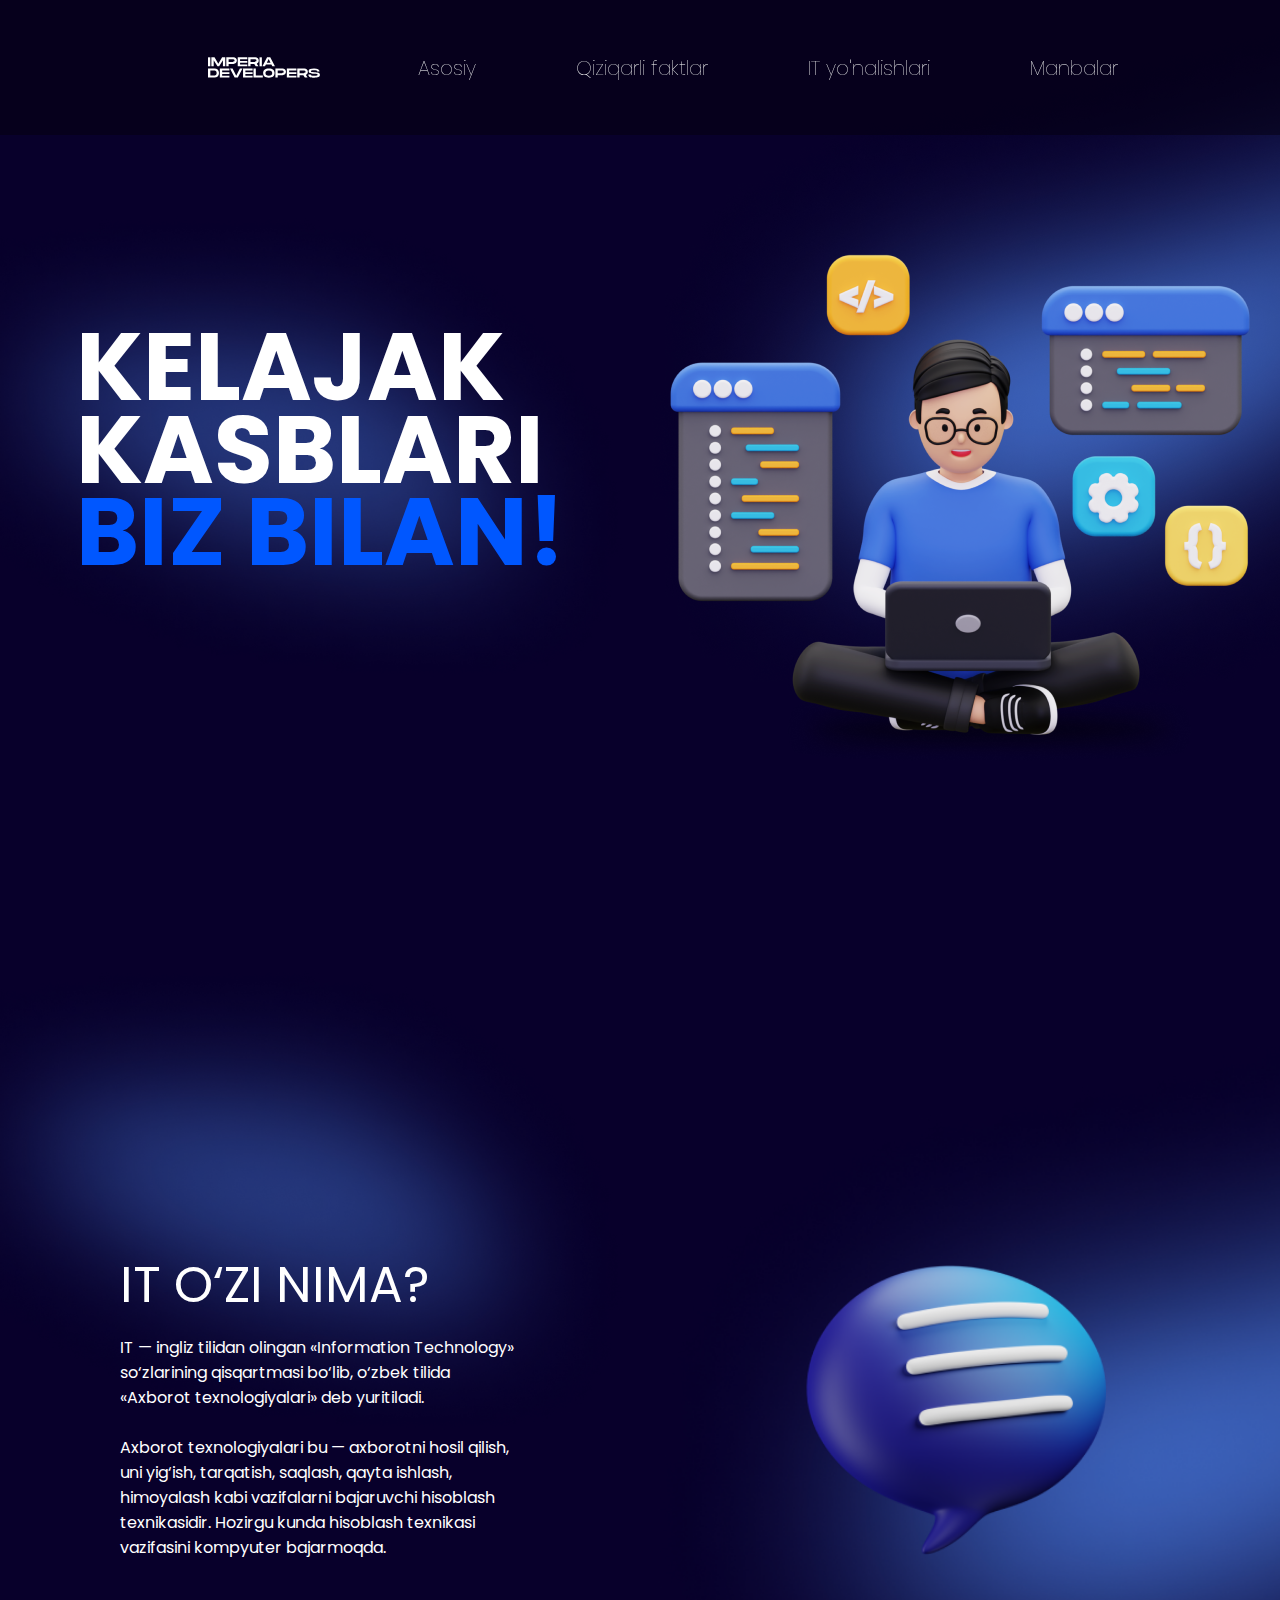
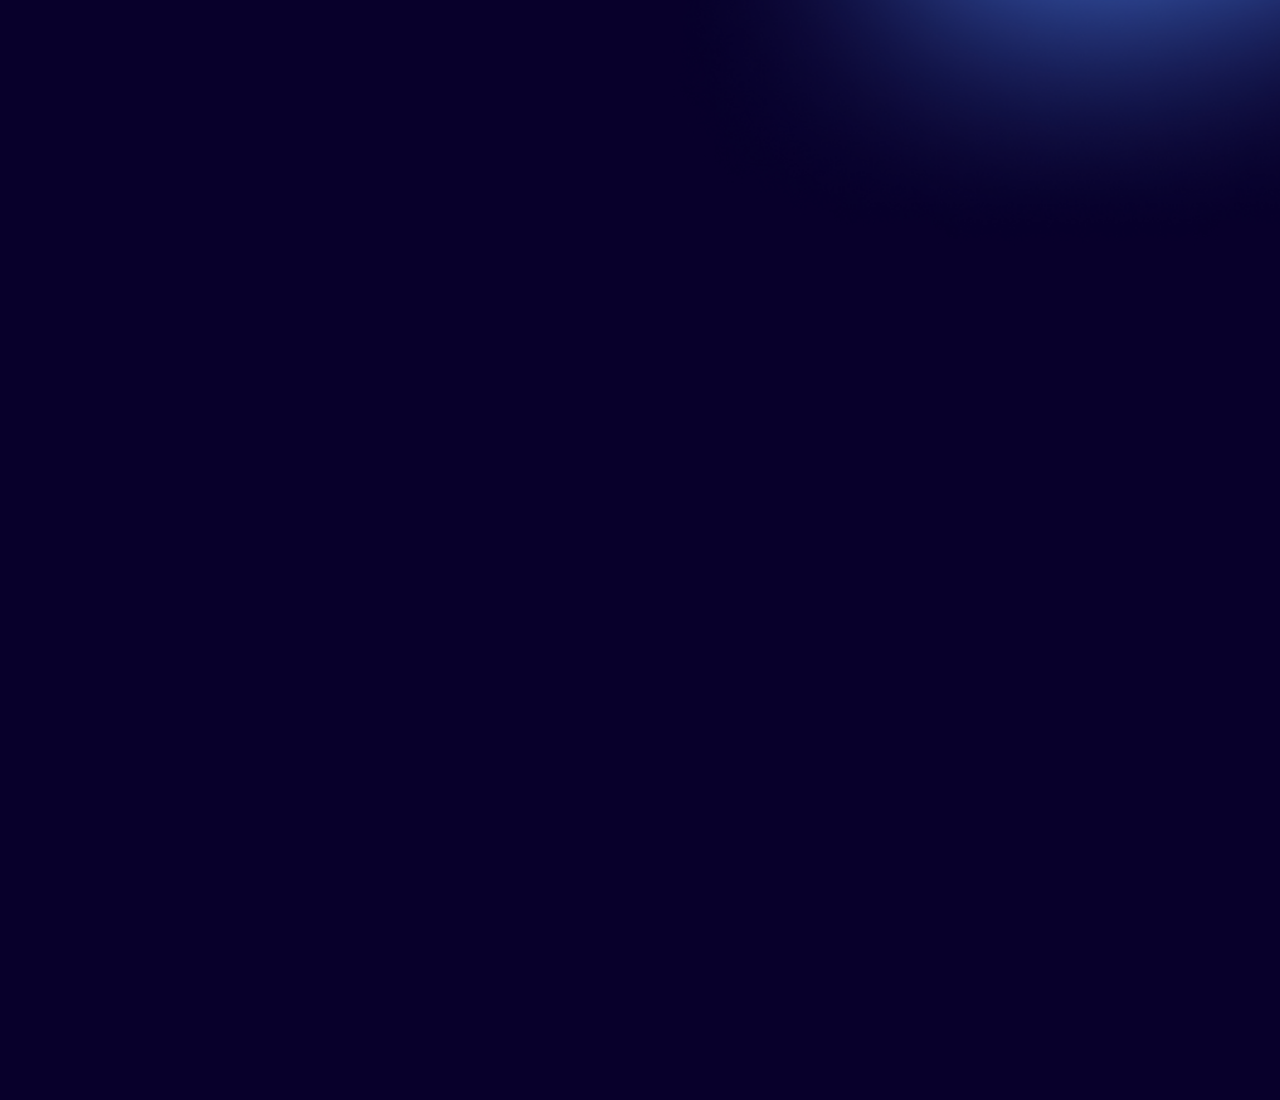
==== index.html @ 0667ea88 "First work" ====
<!DOCTYPE html>
<html lang="en">

<head>
    <meta charset="UTF-8">
    <meta http-equiv="X-UA-Compatible" content="IE=edge">
    <meta name="viewport" content="width=device-width, initial-scale=1.0">
    <link rel="stylesheet" href="style.css">
    <title>Document</title>
</head>

<body>
    <div class="container">
        <nav>
            <div class="logo">
                <img src="./img_1/logo.svg" alt="">
            </div>
            <div class="menu">
                <a href="">Asosiy</a>
                <a href="">Qiziqarli faktlar</a>
                <a href="">IT yo'nalishlari</a>
                <a href="">Manbalar</a>
            </div>
        </nav>
        <header>
            <div class="left">
                <h1>KELAJAK <br>
                    KASBLARI <br>
                    <span>BIZ BILAN!</span>
                </h1>
            </div>
            <div class="right">
                <img src="./img_1/header_img.png" alt="">
            </div>
        </header>
        <main>
            <div class="main_left">
                <p class="question">IT O‘ZI NIMA?</p>
                <div>
                    <p>IT — ingliz tilidan olingan «Information Technology» so‘zlarining qisqartmasi bo‘lib, o‘zbek
                        tilida
                        «Axborot
                        texnologiyalari» deb yuritiladi.</p>
                </div>
                <div class="boto">
                    <p>Axborot texnologiyalari bu — axborotni hosil qilish, uni yig‘ish, tarqatish, saqlash, qayta
                        ishlash,
                        himoyalash kabi
                        vazifalarni bajaruvchi hisoblash texnikasidir. Hozirgu kunda hisoblash texnikasi vazifasini
                        kompyuter bajarmoqda.</p>
                </div>
            </div>
            <div class="main_right">
                <img src="./img_1/chat-text-dynamic-colormain_img.png" alt="">
            </div>
        </main>
    </div>
</body>

</html>
---- style.css ----
@import url('https://fonts.googleapis.com/css2?family=Poppins:wght@200&display=swap');

* {
    margin: 0;
    padding: 0;
    box-sizing: border-box;
    font-family: 'Poppins';
    text-decoration: none;
}

.container {
    overflow: hidden;
    width: 100%;
    min-height: 300vh;
    background: rgba(8, 0, 43, 1);
}

nav {
    width: 100%;
    min-height: 15vh;
    background: rgba(3, 0, 14, 0.5);
    display: flex;
    position: fixed;
    z-index: 2;
}

.logo {
    width: 25%;
    min-height: 15vh;
    display: flex;
    justify-content: right;
    align-items: center;
}

.logo img {
    width: 35%;
}

.menu {
    width: 70%;
    height: 15vh;
    display: flex;
    justify-content: center;
    align-items: center;
    gap: 100px;
}

.menu a {
    color: white;
    font-family: 'Poppins';
    font-style: normal;
    font-weight: 100;
    font-size: 20px;
    line-height: 18px;
}

.menu a:hover {
    font-weight: 900;
}

header {
    width: 100%;
    height: 140vh;
    display: flex;
}

.left {
    width: 50%;
    height: 100vh;
    display: flex;
    justify-content: center;
    align-items: center;
    background: rgba(8, 0, 43, 1) url(./img_1/shadov/shadov_1.png) no-repeat center;
    background-size: contain;
}

.left h1 {
    Font-style: Bold;
    Font-size: 96px;
    Line-height: 100px;
    Line-height: 86%;
    color: white;
}

.left h1 span {
    color: rgba(0, 87, 255, 1);
}

.right {
    width: 50%;
    display: flex;
    justify-content: center;
    align-items: center;
    height: 110vh;
    background: url(./img_1/shadov/shadov_2.png) no-repeat;
}

main {
    width: 100%;
    height: 100vh;
    margin-top: -300px;
    display: flex;
}

.question {
    Font-style: Bold;
    Font-size: 50px;
    width: 400px;
    Line-height: 48px;
    Line-height: 100%;
}

.main_left {
    width: 50%;
    height: 100vh;
    color: white;
    display: flex;
    justify-content: center;
    align-items: center;
    gap: 25px;
    flex-direction: column;
    background: url(./img_1/shadov/shadov_1.png) no-repeat;
    background-size: contain;
}

.main_left div p:nth-child(1) {
    width: 400px;
}

.boto {
    width: 400px;
}

.main_right {
    width: 50%;
    height: 100vh;
    display: flex;
    justify-content: center;
    align-items: center;
    background: url(./img_1/shadov/shadov_2.png) no-repeat;
    background-size: cover;
}



.main_right img {
    width: 60%;
}
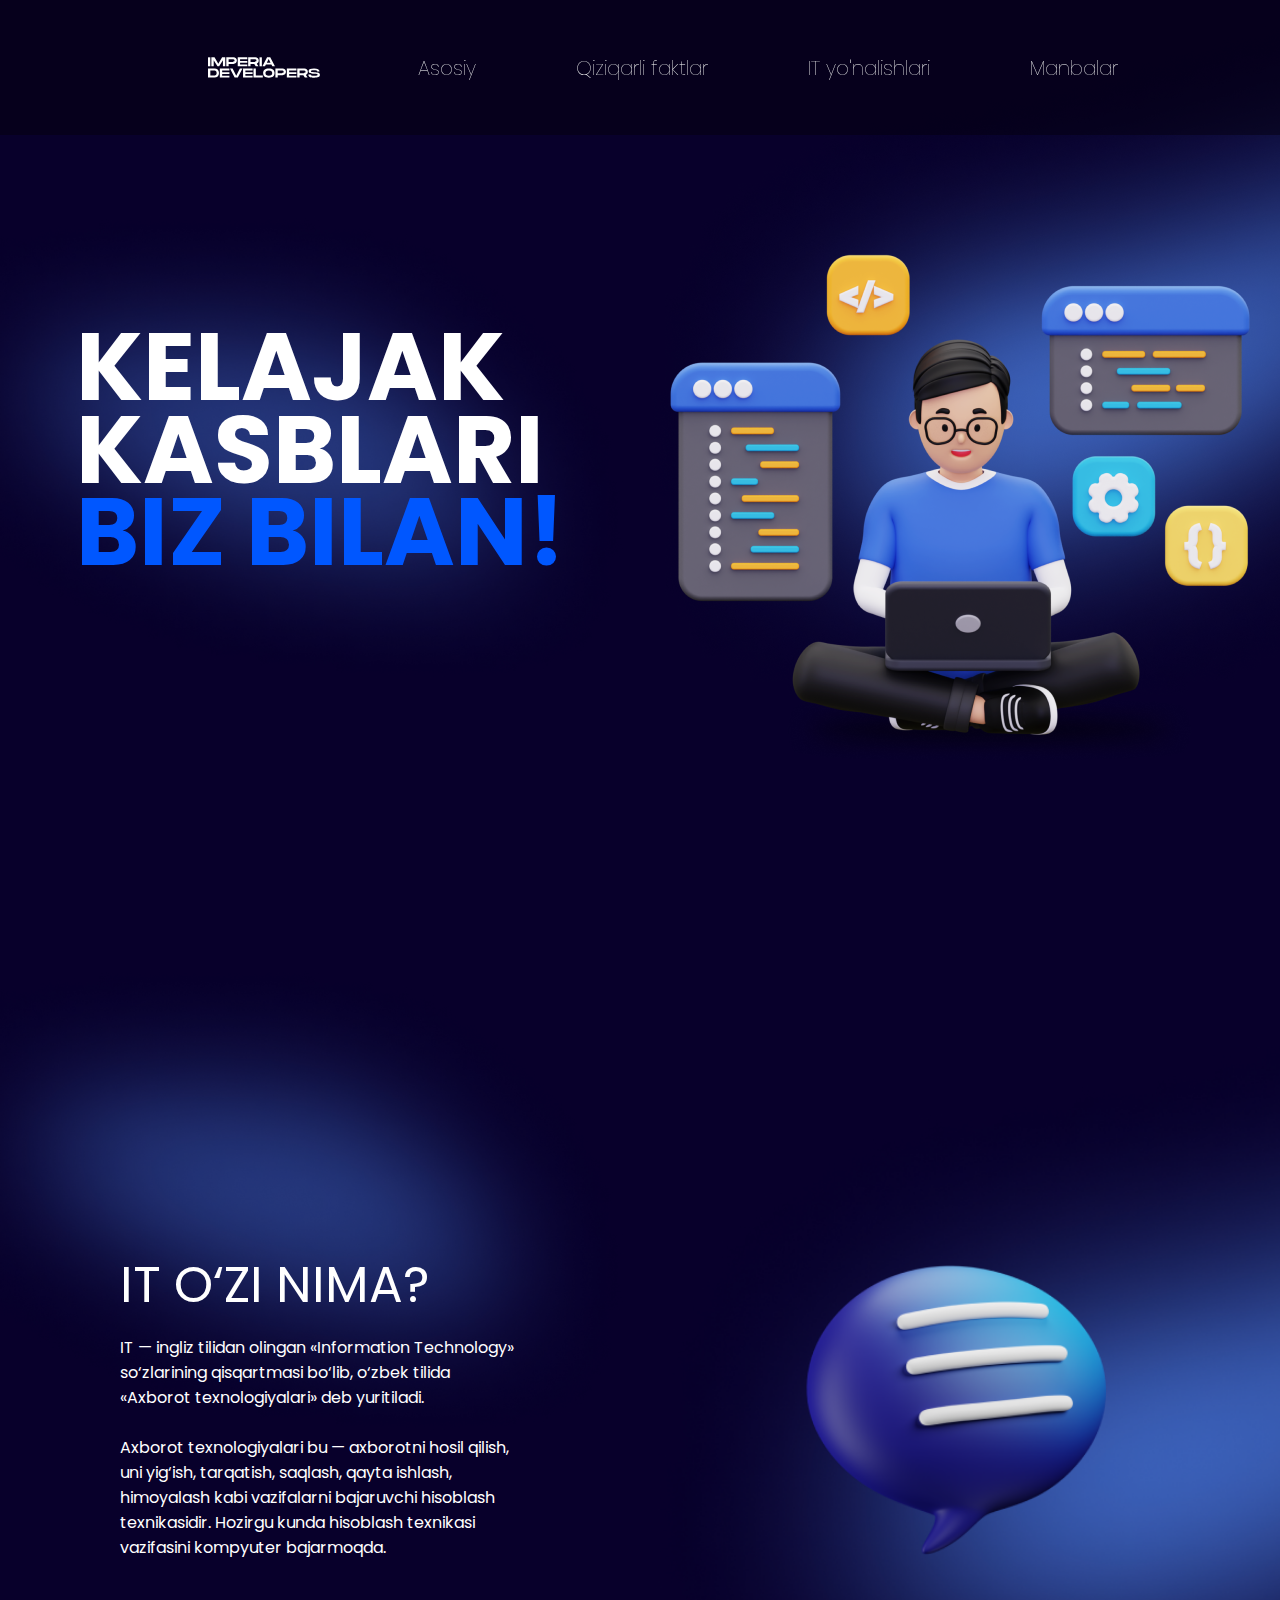
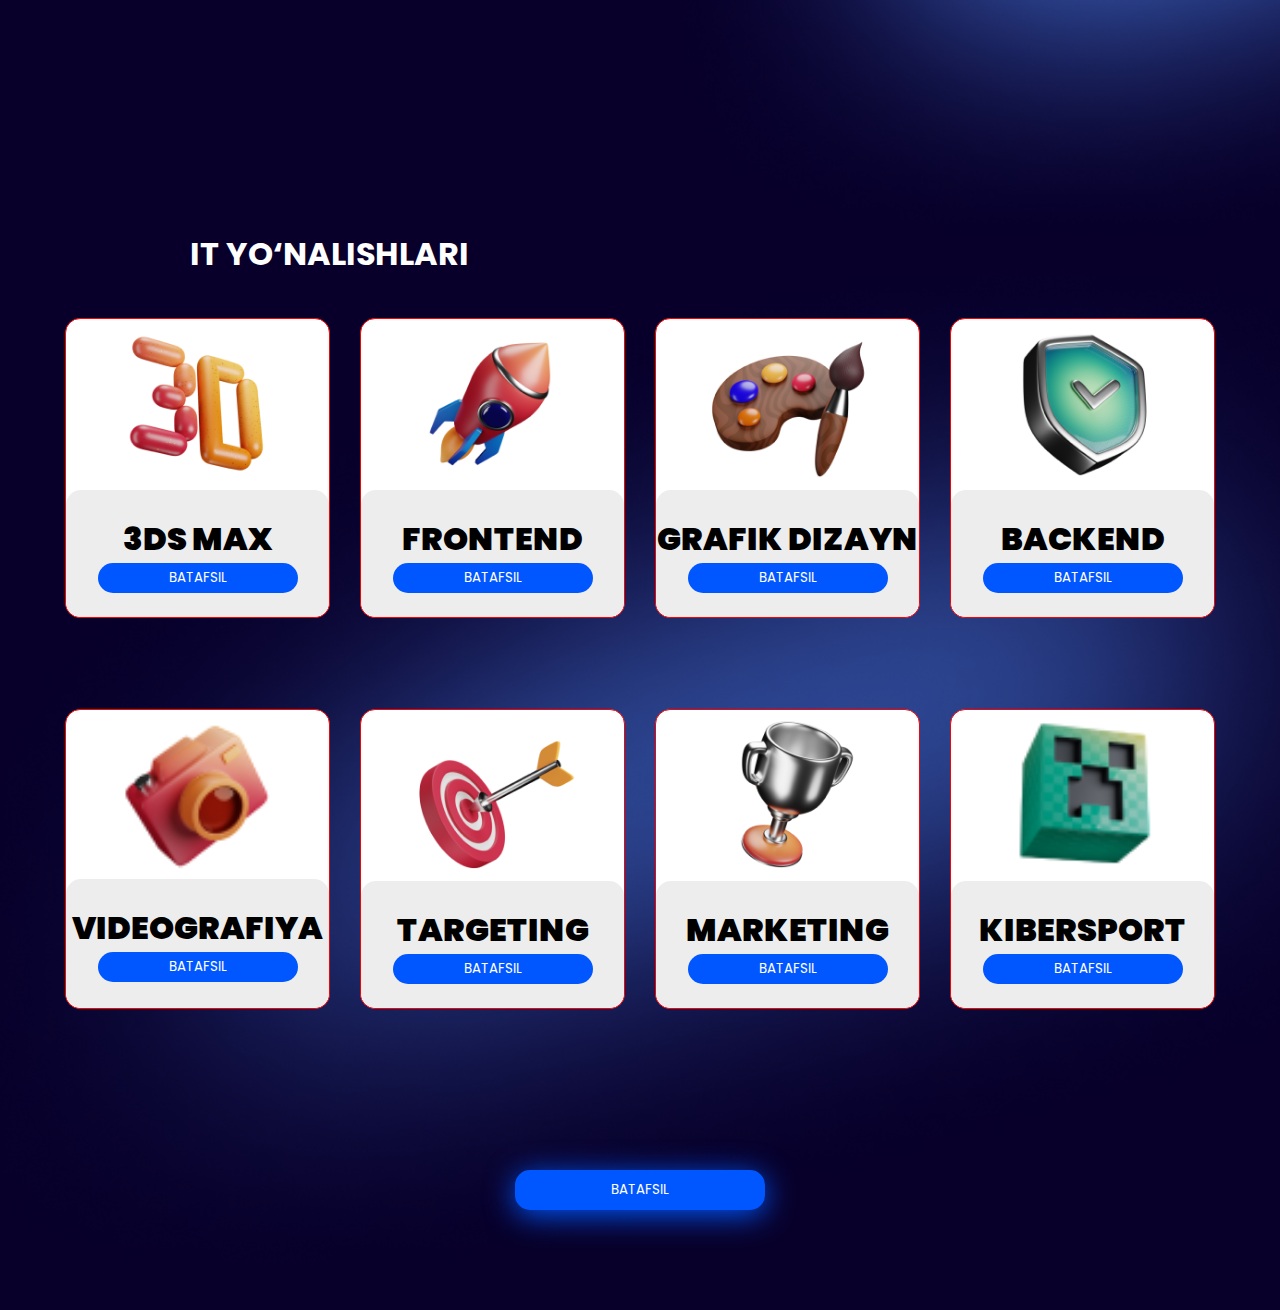
==== commit 82da3119: "second work" ====
--- a/index.html
+++ b/index.html
@@ -16,9 +16,9 @@
                 <img src="./img_1/logo.svg" alt="">
             </div>
             <div class="menu">
-                <a href="">Asosiy</a>
-                <a href="">Qiziqarli faktlar</a>
-                <a href="">IT yo'nalishlari</a>
+                <a href="./index.html">Asosiy</a>
+                <a href="./facts/index.html">Qiziqarli faktlar</a>
+                <a href="./IT yonalishlari/index.html">IT yo'nalishlari</a>
                 <a href="">Manbalar</a>
             </div>
         </nav>
@@ -54,6 +54,72 @@
                 <img src="./img_1/chat-text-dynamic-colormain_img.png" alt="">
             </div>
         </main>
+        <div class="main">
+            <h1 class="Yonalish">IT YO‘NALISHLARI</h1>
+            <div class="main_top">
+                <div class="box">
+                    <img src="./img_1/Icon/3d-dynamic-color.png" alt="">
+                    <div class="box_00">
+                        <h1>3DS MAX</h1>
+                        <button>BATAFSIL</button>
+                    </div>
+                </div>
+                <div class="box">
+                    <img src="./img_1/Icon/rocket-dynamic-color.png" alt="">
+                    <div class="box_00">
+                        <h1>FRONTEND</h1>
+                        <button>BATAFSIL</button>
+                    </div>
+                </div>
+                <div class="box">
+                    <img src="./img_1/Icon/paint-kit-dynamic-color.png" alt="">
+                    <div class="box_00">
+                        <h1>GRAFIK DIZAYN</h1>
+                        <button>BATAFSIL</button>
+                    </div>
+                </div>
+                <div class="box">
+                    <img src="./img_1/Icon/sheild-dynamic-color.png" alt="">
+                    <div class="box_00">
+                        <h1>BACKEND</h1>
+                        <button>BATAFSIL</button>
+                    </div>
+                </div>
+            </div>
+            <div class="main_bot">
+                <div class="box">
+                    <img src="./img_1/Icon/camera-dynamic-color.png" alt="">
+                    <div class="box_00">
+                        <h1>VIDEOGRAFIYA</h1>
+                        <button>BATAFSIL</button>
+                    </div>
+                </div>
+                <div class="box">
+                    <img src="./img_1/Icon/target-dynamic-color.png" alt="">
+                    <div class="box_00">
+                        <h1>TARGETING</h1>
+                        <button>BATAFSIL</button>
+                    </div>
+                </div>
+                <div class="box">
+                    <img src="./img_1/Icon/trophy-dynamic-color.png" alt="">
+                    <div class="box_00">
+                        <h1>MARKETING</h1>
+                        <button>BATAFSIL</button>
+                    </div>
+                </div>
+                <div class="box">
+                    <img src="./img_1/Icon/minecraft-dynamic-color.png" alt="">
+                    <div class="box_00">
+                        <h1>KIBERSPORT</h1>
+                        <button>BATAFSIL</button>
+                    </div>
+                </div>
+            </div>
+            <div class="Batafsil">
+                <button>BATAFSIL</button>
+            </div>
+        </div>
     </div>
 </body>
 
--- a/style.css
+++ b/style.css
@@ -145,4 +145,113 @@
 
 .main_right img {
     width: 60%;
+}
+.main {
+    width: 100%;
+    height: 120vh;
+    margin-top: -30px;
+    display: flex;
+    flex-direction: column;
+    gap: 30px;
+    background: url(./img_1/shadov/shadov_3.png) no-repeat center;
+    background-size: cover;
+}
+
+.main_top {
+    width: 100%;
+    height: 40vh;
+    display: flex;
+    justify-content: center;
+    align-items: center;
+    gap: 30px;
+    margin-bottom: 20px;
+}
+
+.main_bot {
+    width: 100%;
+    height: 40vh;
+    display: flex;
+    justify-content: center;
+    align-items: center;
+    gap: 30px;
+    margin-top: 20px;
+}
+
+.box {
+    border-radius: 15px;
+    width: 265px;
+    height: 300px;
+    border: 1px solid red;
+    background: white;
+    display: flex;
+    justify-content: center;
+    align-items: center;
+    flex-direction: column;
+}
+
+.box:hover {
+    margin-top: -30px;
+}
+
+.box img {
+    width: 65%;
+}
+
+.Yonalish {
+    color: white;
+    padding-left: 190px;
+}
+
+.box_00 {
+    background: rgba(237, 237, 237, 1);
+    width: 100%;
+    height: 20vh;
+    border-radius: 15px;
+    display: flex;
+    flex-direction: column;
+    align-items: center;
+    justify-content: center;
+}
+
+.box h1 {
+    font-weight: 900;
+}
+
+.box button {
+    width: 200px;
+    height: 30px;
+    border-radius: 15px;
+    border: none;
+    background: rgba(1, 87, 255, 1);
+    color: white;
+}
+
+.box button:hover {
+    border: 1px solid rgba(1, 87, 255, 1);
+    color: rgba(1, 87, 255, 1);
+    background: white;
+}
+
+.Batafsil {
+    width: 100%;
+    height: 30vh;
+    display: flex;
+    justify-content: center;
+    align-items: center;
+    margin-top: 20px;
+}
+
+.Batafsil button {
+    width: 250px;
+    height: 40px;
+    border-radius: 15px;
+    border: none;
+    background: rgba(1, 87, 255, 1);
+    box-shadow: 0px 5px 30px 0px rgba(1, 87, 255, 1);
+    color: white;
+}
+
+.Batafsil button:hover {
+    scale: 1.1;
+    box-shadow: 0px 5px 20px 0px rgba(1, 87, 255, 1);
 }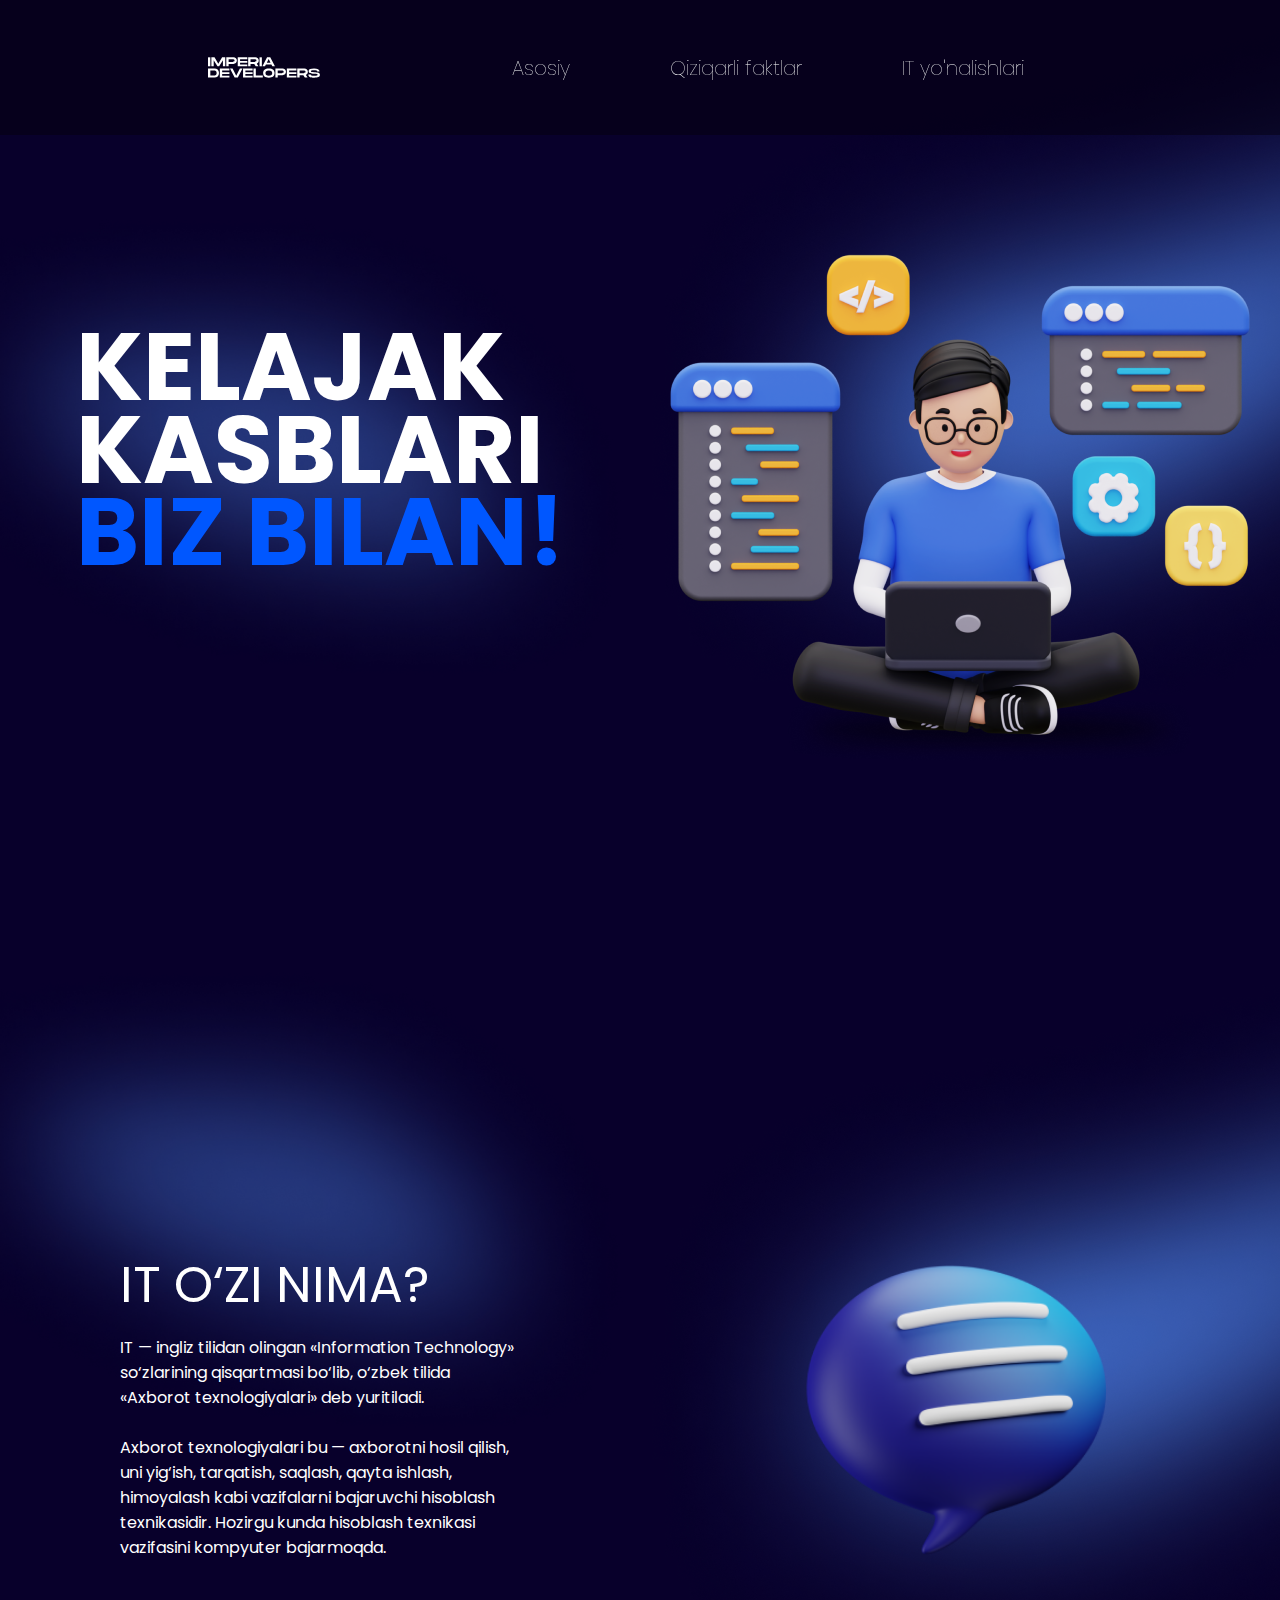
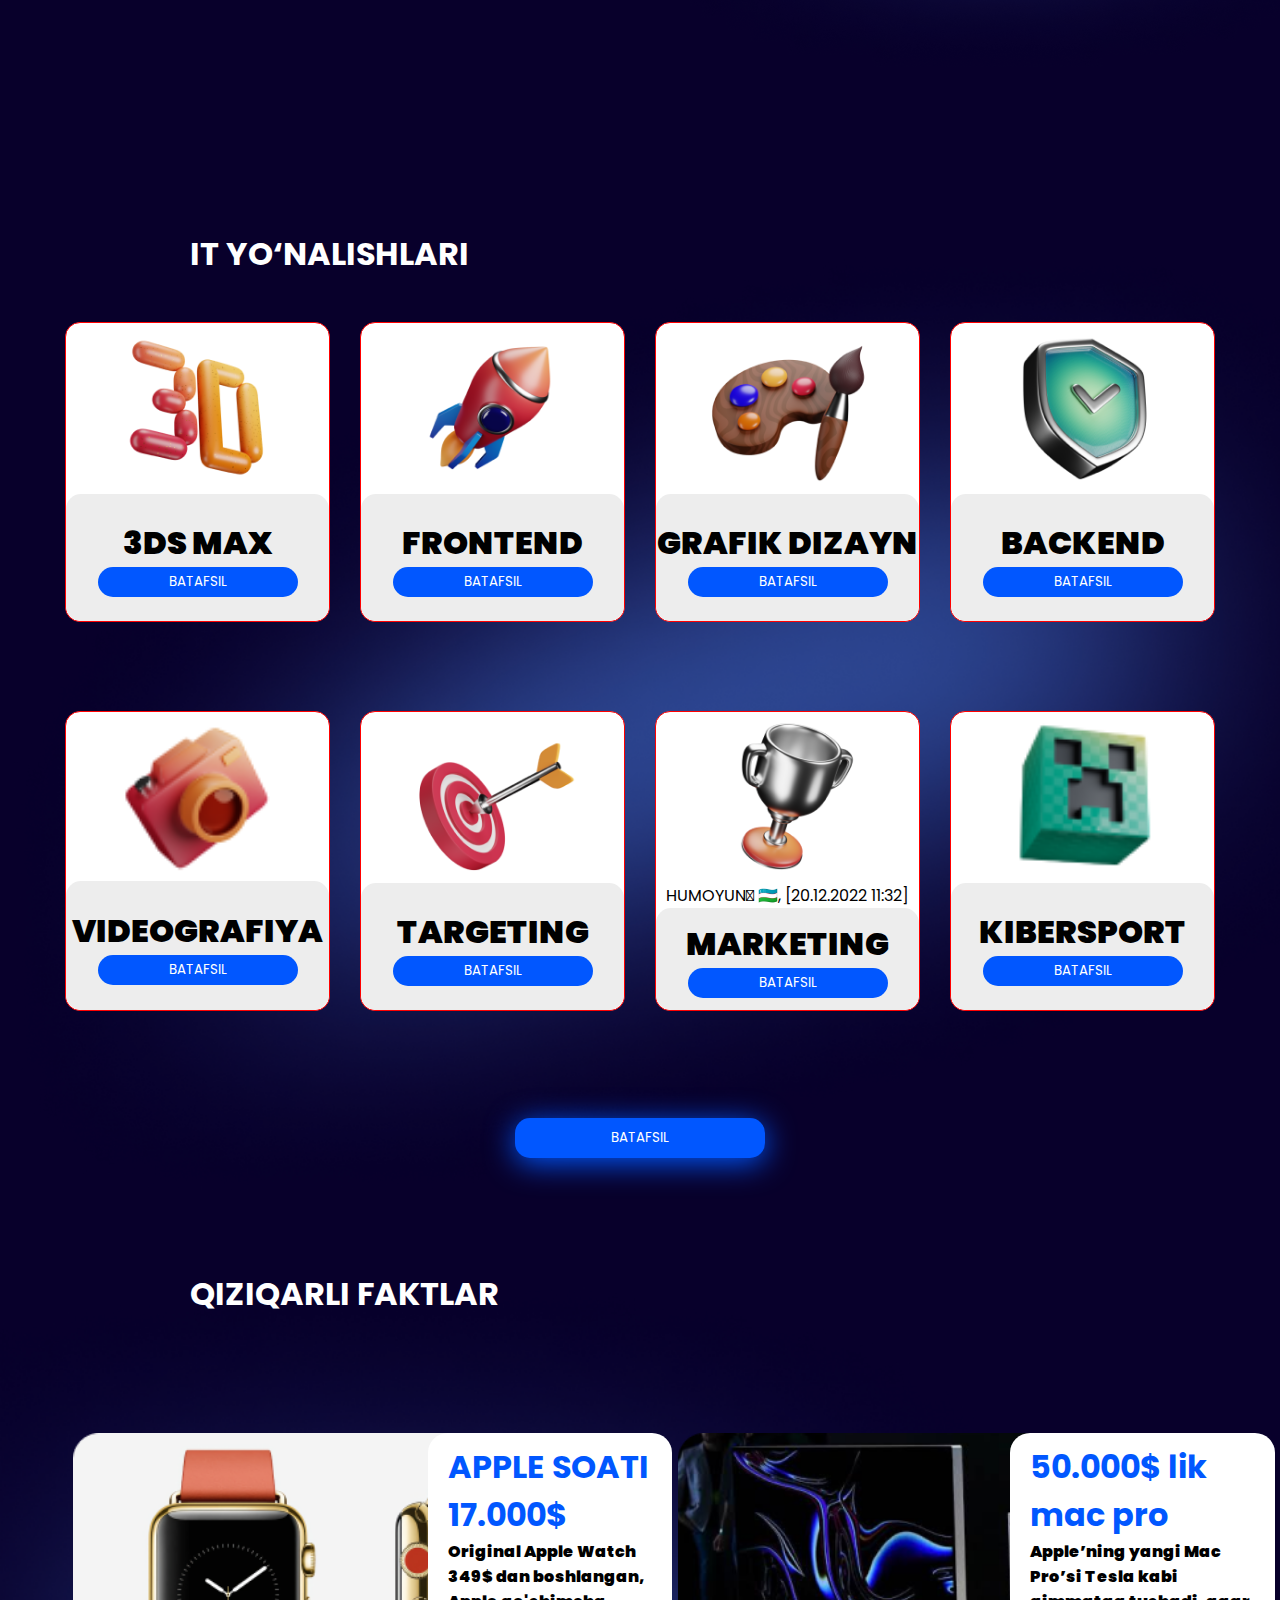
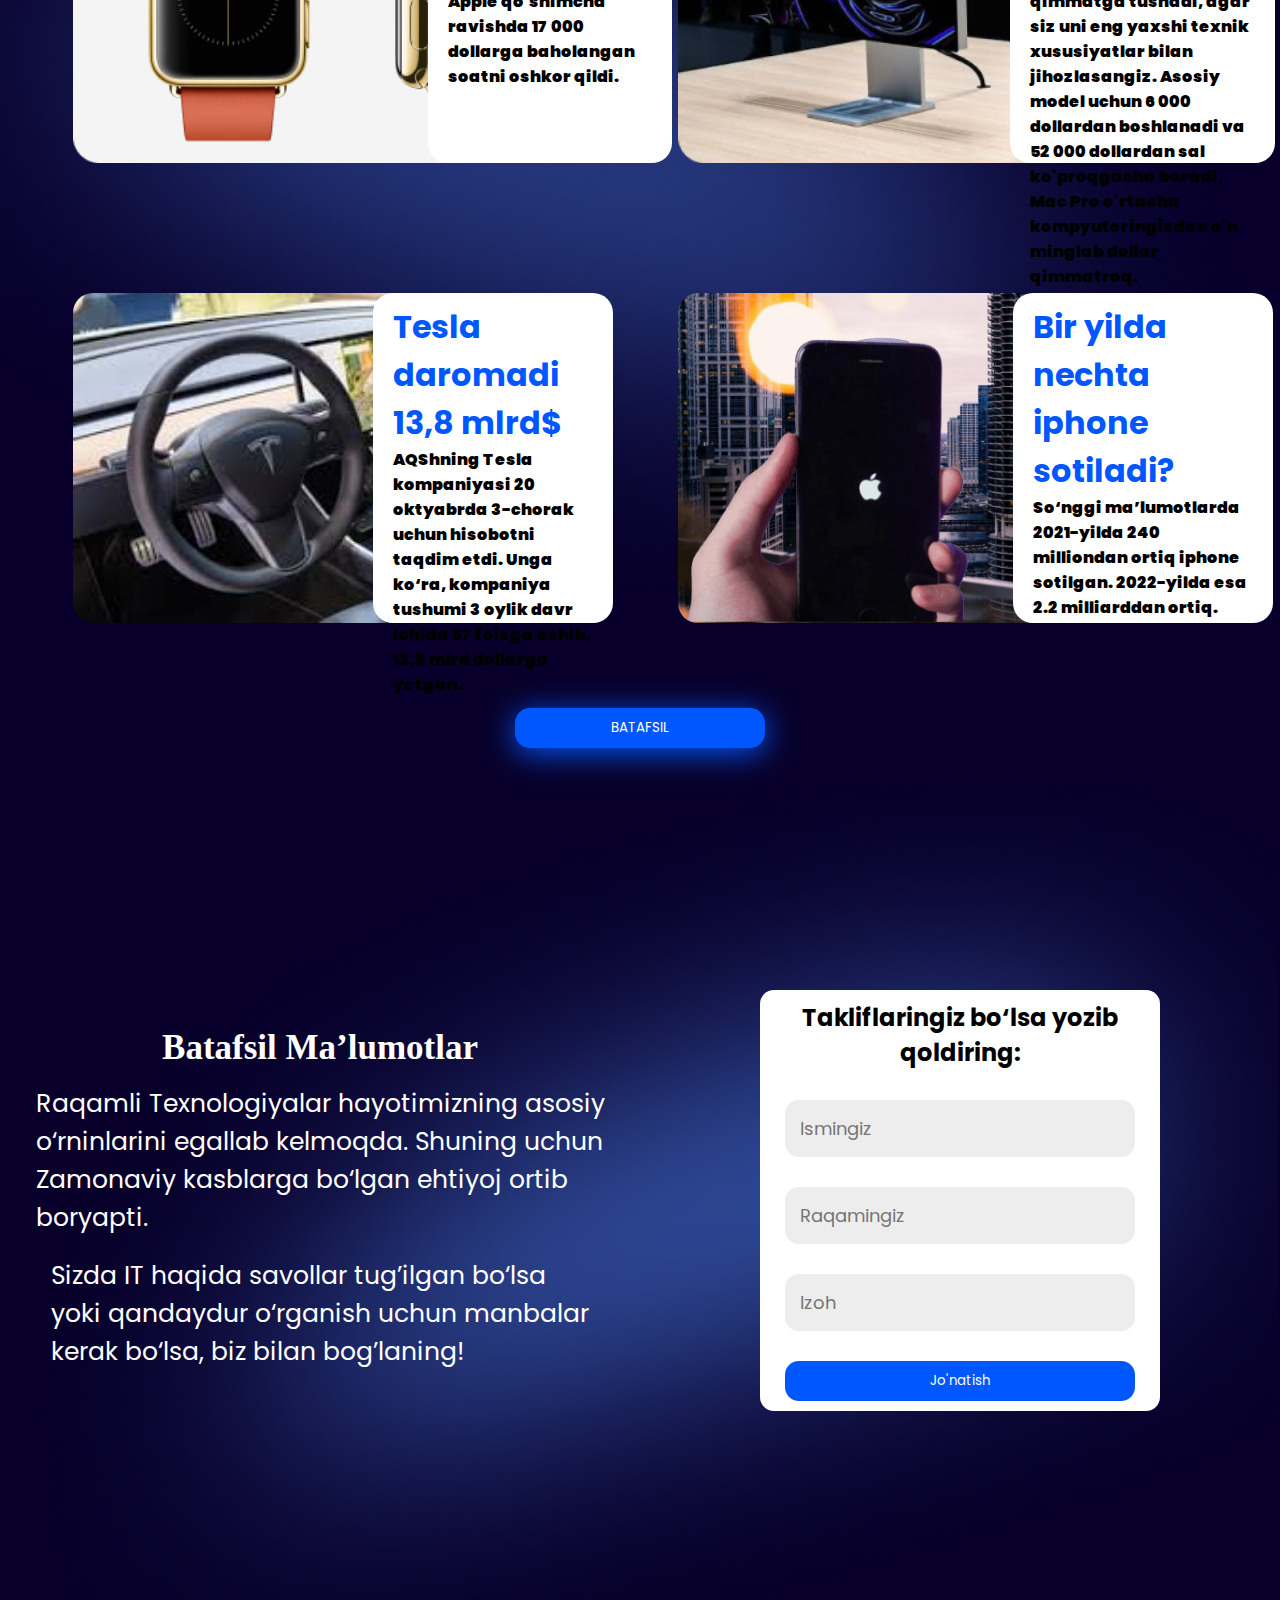
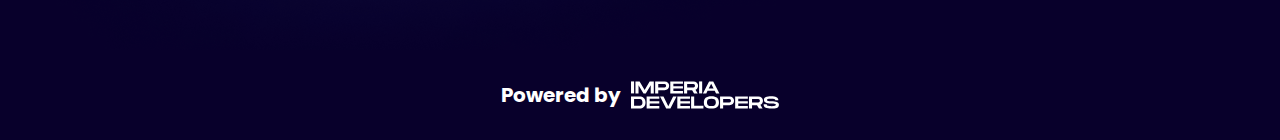
==== commit 0b8b8527: "last work" ====
--- a/index.html
+++ b/index.html
@@ -18,8 +18,7 @@
             <div class="menu">
                 <a href="./index.html">Asosiy</a>
                 <a href="./facts/index.html">Qiziqarli faktlar</a>
-                <a href="./IT yonalishlari/index.html">IT yo'nalishlari</a>
-                <a href="">Manbalar</a>
+                <a href="./bolim2/index.html">IT yo'nalishlari</a>
             </div>
         </nav>
         <header>
@@ -54,6 +53,7 @@
                 <img src="./img_1/chat-text-dynamic-colormain_img.png" alt="">
             </div>
         </main>
+        <!-- /////////////////// main ////////////////////////// -->
         <div class="main">
             <h1 class="Yonalish">IT YO‘NALISHLARI</h1>
             <div class="main_top">
@@ -103,6 +103,8 @@
                 </div>
                 <div class="box">
                     <img src="./img_1/Icon/trophy-dynamic-color.png" alt="">
+
+                    HUMOYUN 🇺🇿, [20.12.2022 11:32]
                     <div class="box_00">
                         <h1>MARKETING</h1>
                         <button>BATAFSIL</button>
@@ -120,6 +122,136 @@
                 <button>BATAFSIL</button>
             </div>
         </div>
+        <div class="Qiziqarli">
+            <h1 class="fakt">QIZIQARLI FAKTLAR</h1>
+            <div class="top_3">
+                <div class="box_4 box_0">
+                    <div class="box_5 box_01">
+                        <h1>
+                            APPLE SOATI
+                            17.000$
+                        </h1>
+                        <p>Original Apple Watch 349$ dan boshlangan,
+                            Apple qo'shimcha ravishda 17 000 dollarga baholangan soatni oshkor qildi.</p>
+                    </div>
+                </div>
+                <div class="box_4 box_0">
+                    <div class="box_6 box_01">
+                        <h1>50.000$ lik <br>
+                            mac pro</h1>
+                        <p>Apple’ning yangi Mac Pro’si Tesla kabi qimmatga tushadi, agar siz uni eng
+                            yaxshi texnik xususiyatlar
+                            bilan jihozlasangiz. Asosiy model uchun 6 000 dollardan boshlanadi va 52 000 dollardan sal
+                            ko'proqgacha boradi, Mac Pro
+                            o'rtacha kompyuteringizdan o'n minglab dollar qimmatroq.</p>
+                    </div>
+                </div>
+            </div>
+            <div class="bot_3">
+                <div class="box_4 box_0">
+                    <div class="box_7 box_01">
+                        <h1>Tesla daromadi
+                            13,8 mlrd$</h1>
+                        <p>AQShning Tesla kompaniyasi 20 oktyabrda 3-chorak uchun hisobotni taqdim etdi. Unga ko‘ra,
+                            kompaniya tushumi 3 oylik davr
+                            ichida 57 foizga oshib, 13,8 mlrd dollarga yetgan.</p>
+                    </div>
+                </div>
+                <div class="box_4 box_0">
+                    <div class="box_8 box_01">
+                        <h1>Bir yilda nechta
+                            iphone sotiladi?</h1>
+                        <p>So‘nggi ma’lumotlarda 2021-yilda 240 milliondan ortiq iphone sotilgan. 2022-yilda esa 2.2
+                            milliarddan ortiq.</p>
+                    </div>
+                </div>
+            </div>
+            <div class="Batafsil">
+                <a href=""><button>BATAFSIL</button></a>
+            </div>
+        </div>
+        <!-- <div class="manbalar">
+            <div class="manba_text">
+                <h1>
+                    MANBALAR
+                </h1>
+            </div>
+            <div class="fath_box">
+                <div class="moth_box">
+                    <div class="box_77">
+                        <h1>FRONTEND UCHUN</h1>
+                        <div class="box_7777">
+                            <div class="box_777">
+                                <h1>Youtube kanallar</h1>
+                                <div class="box_55">
+
+                                </div>
+                            </div>
+                            <div class="box_777">
+                                <h1>Online Videodarsliklar</h1>
+                                <div class="box_55">
+
+                                </div>
+                            </div>
+                            <div class="box_777">
+                                <h1>Offline O‘quv markazlar</h1>
+                                <div class="box_55">
+
+HUMOYUN 🇺🇿, [20.12.2022 11:32]
+</div>
+                            </div>
+                        </div>
+                    </div>
+                    <div class="box_77">
+
+                    </div>
+                </div>
+                <div class="moth_box">
+                    <div class="box_77">
+                        <h1>GRAFIK DIZAYN UCHUN</h1>
+                        <div class="box_7777">
+                            <div class="box_777">
+
+                            </div>
+                            <div class="box_777">
+
+                            </div>
+                            <div class="box_777">
+
+                            </div>
+                        </div>
+                    </div>
+                    <div class="box_77">
+
+                    </div>
+                </div>
+            </div>
+        </div> -->
+        <div class="footer">
+            <div class="left2">
+                <h1 class="batafsil">Batafsil Ma’lumotlar</h1>
+                <p class="raqamli">Raqamli Texnologiyalar hayotimizning asosiy <br>
+                    o‘rninlarini egallab kelmoqda. Shuning uchun <br>
+                    Zamonaviy kasblarga bo‘lgan ehtiyoj ortib <br>
+                    boryapti.</p>
+                <p class="sizda">Sizda IT haqida savollar tug’ilgan bo‘lsa <br>
+                    yoki qandaydur o‘rganish uchun manbalar <br>
+                    kerak bo‘lsa, biz bilan bog’laning!</p>
+            </div>
+            <div class="right2">
+                <div class="right2-box">
+                    <h2>Takliflaringiz bo‘lsa
+                        yozib qoldiring:</h2>
+                    <input type="text" placeholder="Ismingiz">
+                    <input type="text" placeholder="Raqamingiz">
+                    <input type="text" placeholder="Izoh">
+                    <button>Jo'natish</button>
+                </div>
+            </div>
+        </div>
+        <div class="logo_2">
+            <h1>Powered by</h1><img src="./img_1/logo.svg" alt="">
+        </div>
     </div>
 </body>
 
--- a/style.css
+++ b/style.css
@@ -1,4 +1,4 @@
-    @import url('https://fonts.googleapis.com/css2?family=Poppins:wght@200&display=swap');
+@import url('https://fonts.googleapis.com/css2?family=Poppins:wght@200&display=swap');
 
 * {
     margin: 0;
@@ -9,7 +9,6 @@
 }
 
 .container {
-    overflow: hidden;
     width: 100%;
     min-height: 300vh;
     background: rgba(8, 0, 43, 1);
@@ -21,7 +20,7 @@
     background: rgba(3, 0, 14, 0.5);
     display: flex;
     position: fixed;
-    z-index: 2;
+    z-index: 5;
 }
 
 .logo {
@@ -138,17 +137,15 @@
     justify-content: center;
     align-items: center;
     background: url(./img_1/shadov/shadov_2.png) no-repeat;
-    background-size: cover;
-}
-
-
+}
 
 .main_right img {
     width: 60%;
 }
+
 .main {
     width: 100%;
-    height: 120vh;
+    height: 110vh;
     margin-top: -30px;
     display: flex;
     flex-direction: column;
@@ -174,7 +171,7 @@
     justify-content: center;
     align-items: center;
     gap: 30px;
-    margin-top: 20px;
+    margin-top: 10px;
 }
 
 .box {
@@ -205,7 +202,7 @@
 .box_00 {
     background: rgba(237, 237, 237, 1);
     width: 100%;
-    height: 20vh;
+    height: 16.6vh;
     border-radius: 15px;
     display: flex;
     flex-direction: column;
@@ -234,11 +231,10 @@
 
 .Batafsil {
     width: 100%;
-    height: 30vh;
-    display: flex;
-    justify-content: center;
-    align-items: center;
-    margin-top: 20px;
+    height: 20vh;
+    display: flex;
+    justify-content: center;
+    align-items: center;
 }
 
 .Batafsil button {
@@ -254,4 +250,279 @@
 .Batafsil button:hover {
     scale: 1.1;
     box-shadow: 0px 5px 20px 0px rgba(1, 87, 255, 1);
+}
+
+
+
+.Qiziqarli {
+    width: 100%;
+    height: 120vh;
+    margin-top: 50px;
+    color: white;
+    background: url(./img_1/shadov/shadov_1.png) no-repeat;
+    background-size: contain;
+}
+
+
+
+.top_3 .box_4:nth-child(1) {
+    background: url(./img_1/qiziqarli/Rectangle\ 12.png) no-repeat;
+    background-size: cover;
+    width: 530px;
+    height: 330px;
+}
+
+.top_3 .box_4:nth-child(2) {
+    background: url(./img_1/qiziqarli/Rectangle\ 17.png) no-repeat;
+    background-size: cover;
+    width: 530px;
+    height: 330px;
+}
+
+.fakt {
+    padding-left: 190px;
+}
+
+.top_3,
+.bot_3 {
+    width: 100%;
+    height: 40vh;
+    display: flex;
+    margin-top: 100px;
+    display: flex;
+    justify-content: center;
+    align-items: center;
+    gap: 75px;
+}
+
+.bot_3 .box_4:nth-child(1) {
+    background: url(./img_1/tesla.jfif) no-repeat;
+    background-size: cover;
+    width: 530px;
+    padding-left: 300px;
+    border-radius: 20px;
+    height: 330px;
+}
+
+.bot_3 .box_4:nth-child(2) {
+    background: #0057FF url(./img_1/ip-removebg-preview.png) no-repeat;
+    border-radius: 20px;
+    background-size: cover;
+    width: 530px;
+    height: 330px;
+}
+
+.top_3 .box_4:nth-child(1) .box_5 {
+    background: white;
+    width: 46%;
+    height: 330px;
+    margin-left: 39.5vh;
+    border-radius: 20px;
+    color: black;
+}
+
+.top_3 .box_4:nth-child(2) .box_6 {
+    width: 50%;
+    color: black;
+    border-radius: 20px;
+    margin-left: 36.9vh;
+    height: 330px;
+    background: white;
+}
+
+.bot_3 .box_4:nth-child(1) .box_7 {
+    width: 240px;
+    border-radius: 20px;
+    height: 330px;
+    background: white;
+    color: black;
+}
+
+.bot_3 .box_4:nth-child(2) .box_8 {
+    width: 260px;
+    border-radius: 20px;
+    margin-left: 37.3vh;
+    height: 330px;
+    background: white;
+    color: black;
+}
+
+.box_0:hover {
+    scale: 1.1;
+    margin-top: -30px;
+}
+
+.box_01 {
+    padding: 10px 20px;
+}
+
+.box_01 h1 {
+    color: rgba(1, 87, 255, 1);
+}
+
+.box_01 p {
+    font-weight: 900;
+}
+
+/* .manbalar {
+    width: 100%;
+    height: 120vh;
+    background: url(./img_1/shadov/shadov_1.png) no-repeat;
+    background-size: contain;
+    border: 1px solid red;
+    margin-top: 70px;
+}
+
+.manba_text {
+    width: 100%;
+    height: 10vh;
+    color: #fff;
+    display: flex;
+    align-items: center;
+    padding-left: 200px;
+}
+
+.fath_box {
+    width: 100%;
+    height: 90vh;
+    border: 1px solid green;
+    display: flex;
+    flex-direction: column;
+    justify-content: center;
+    align-items: center;
+    gap: 7vh;
+}
+
+.moth_box {
+    width: 76%;
+    border-radius: 15px;
+    height: 40vh;
+    background: white;
+    padding-left: 10px;
+    padding-top: 10px;
+    display: flex;
+    flex-direction: column;
+}
+
+.box_7777 {
+    width: 100%;
+    height: 30vh;
+    display: flex;
+    justify-content: space-evenly;
+}
+
+.box_777 {
+    width: 350px;
+}
+
+.box_77 h1 {
+    padding-left: 20px;
+}
+
+.box_777 {
+    font-size: 10px;
+}
+
+.box_55 {
+    width: 300px;
+    margin-left: 25px;
+    height: 170px;
+    margin-top: 10px;
+    border-radius: 15px;
+    background: rgba(0, 87, 255, 1);
+} */
+
+.footer {
+    width: 100%;
+    min-height: 100vh;
+    background-color: rgba(8, 0, 43, 1);
+    display: flex;
+background: url(./img_1/shadov/shadov_3.png) no-repeat;
+}
+
+
+
+.left2 {
+    width: 50%;
+    min-height: 100vh;
+    color: white;
+    display: flex;
+    justify-content: center;
+    align-items: center;
+    flex-direction: column;
+}
+
+.left2 h1 {
+   font-size: 35px !important;
+}
+
+.raqamli, .sizda {
+    font-size: 25px;
+    padding-top: 20px;
+}
+
+.sizda {
+    padding-left: -40px;
+}
+
+.right2 {
+    width: 50%;
+    min-height: 100vh;
+    display: flex;
+    justify-content: center;
+    align-items: center;
+}
+
+.left2>h1 {
+    Font-family: Proxima Nova;
+    Font-style: Regular;
+    Font-size: 21px;
+    Line-height: 26px;
+    Line-height: 100%;
+}
+
+.right2-box{
+    width: 400px;
+    min-height: 400px;
+    border: none;
+    background: #fff;
+    border-radius: 14px;
+    padding: 10px 30px;
+    display: flex;
+    flex-direction: column;justify-content: center;
+    align-items: center;
+    gap: 30px;
+    text-align: center;
+}
+
+.right2-box input {
+    width: 350px;
+    padding: 15px;
+    border-radius: 14px;
+    border: none;
+    background: rgba(237, 237, 237, 1);
+    font-size: 18px;
+}
+
+.right2-box button {
+    width: 350px;
+    padding: 10px;
+    background-color: #0057FF;
+    color: #fff;
+    border-radius: 14px;
+     border: none;
+}
+
+.logo_2 {
+    width: 100%;
+    height: 10vh;
+    display: flex;
+    justify-content: center;
+    align-items: center;
+    color: white;
+font-size: 10px;
+}
+
+.logo_2 h1 {
+    padding-right: 10px; 
 }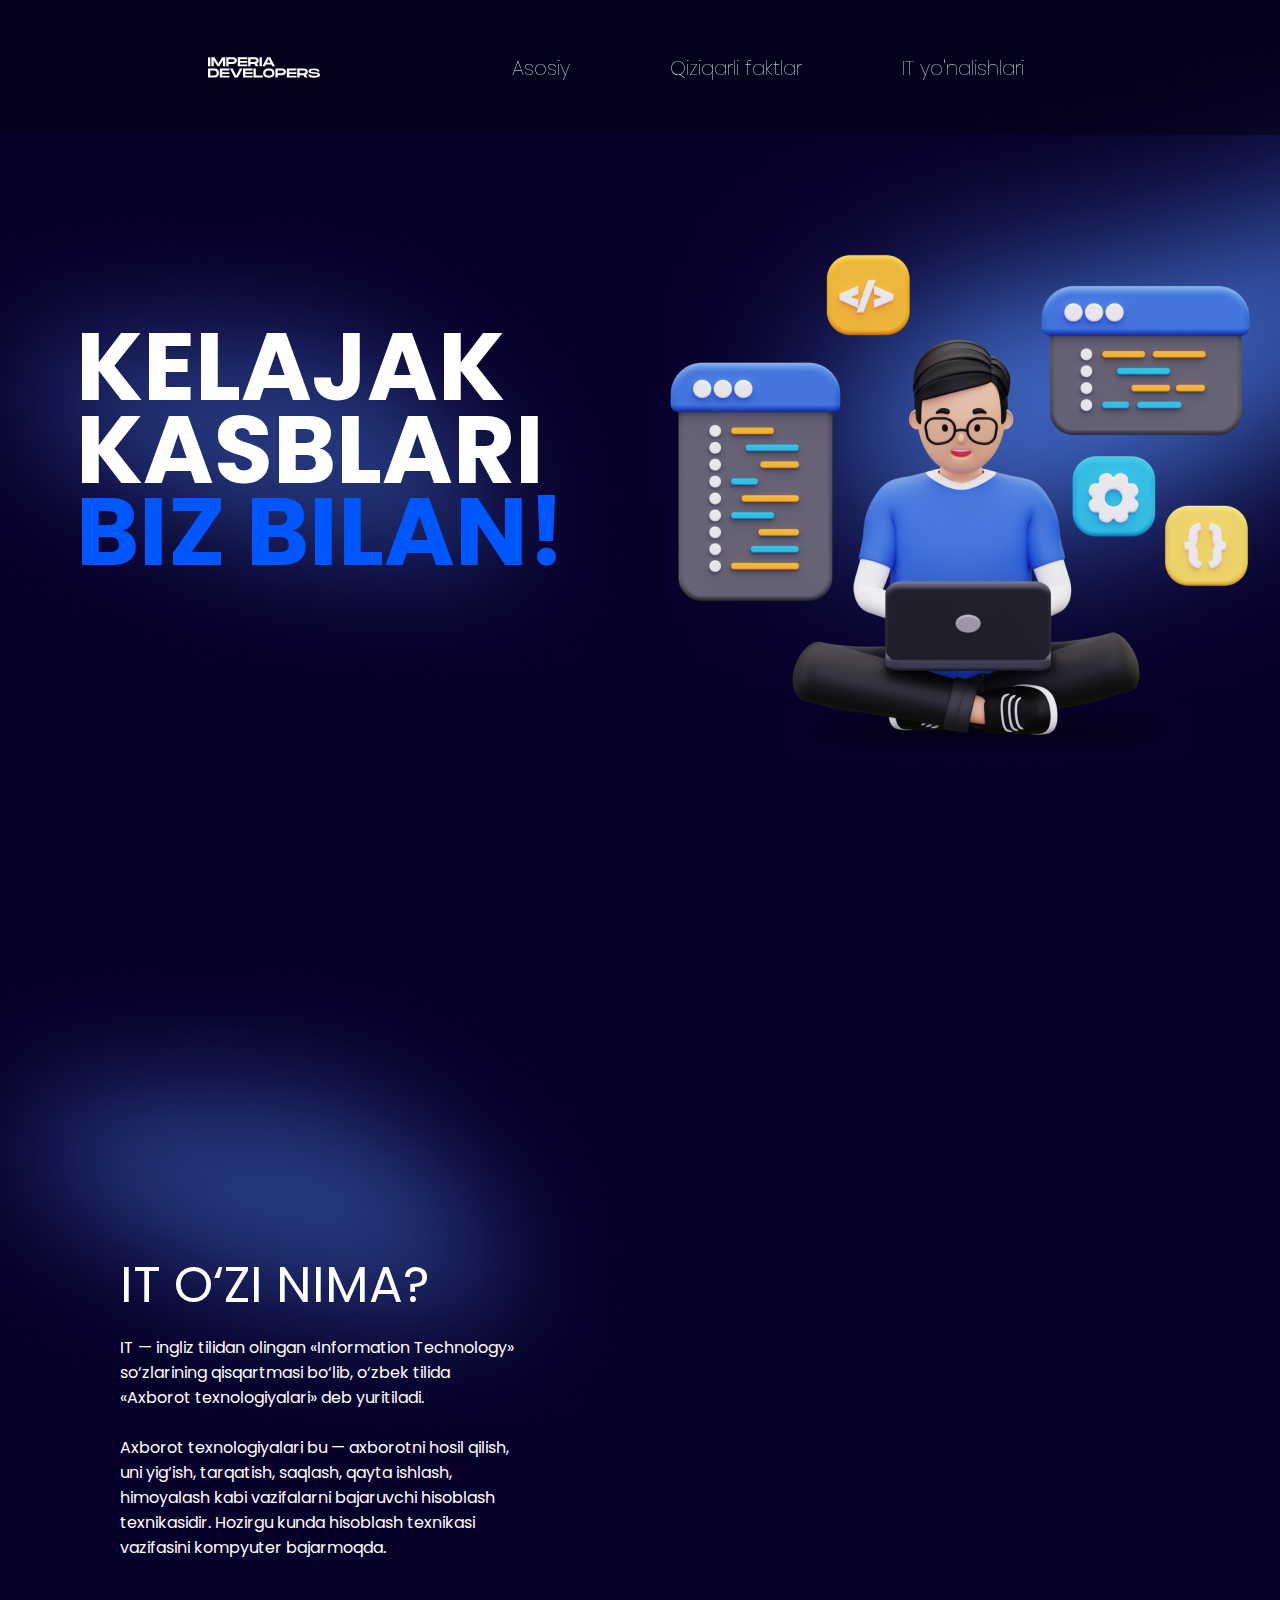
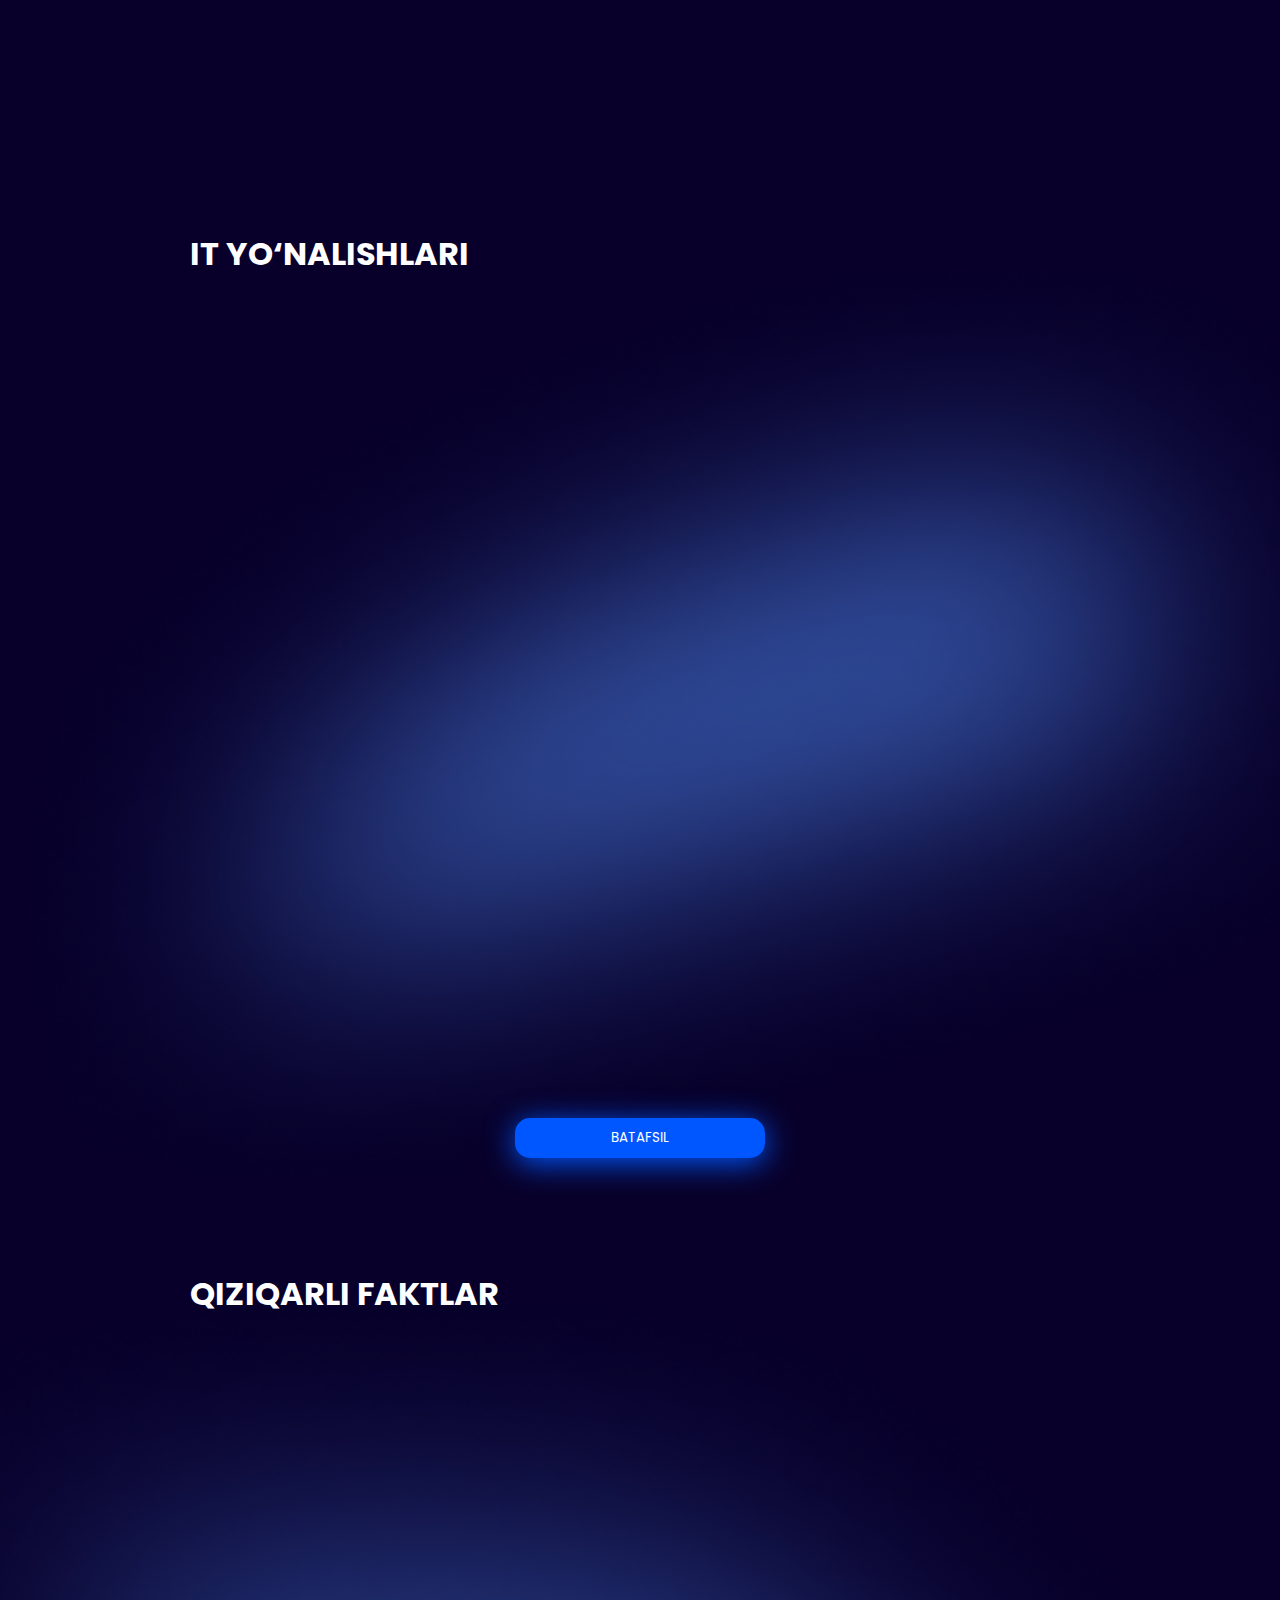
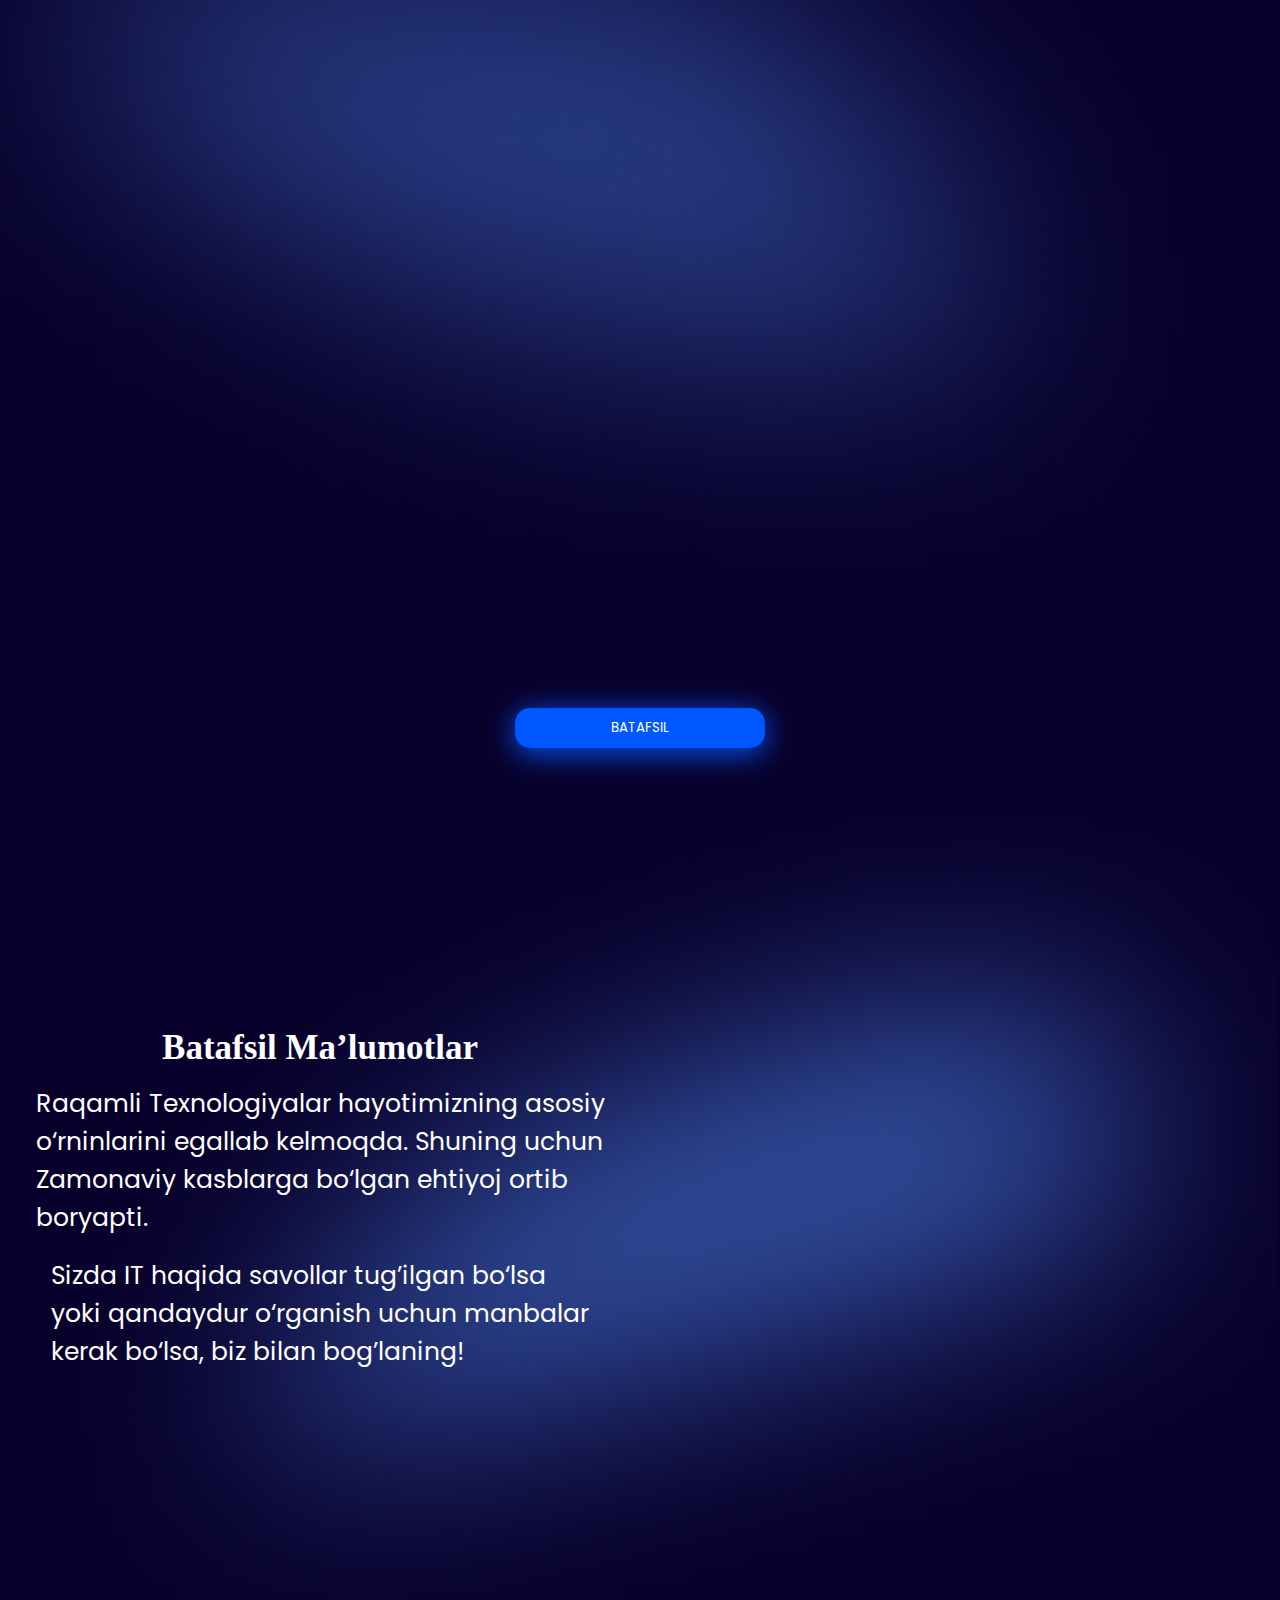
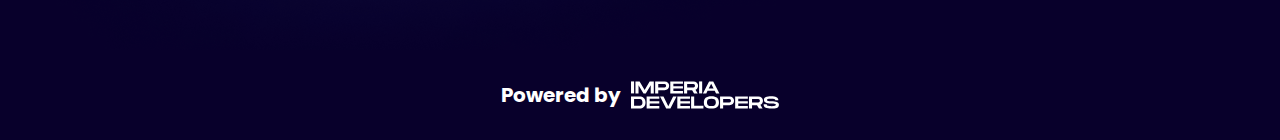
==== commit 0c934864: "lasttes" ====
--- a/index.html
+++ b/index.html
@@ -6,7 +6,10 @@
     <meta http-equiv="X-UA-Compatible" content="IE=edge">
     <meta name="viewport" content="width=device-width, initial-scale=1.0">
     <link rel="stylesheet" href="style.css">
-    <title>Document</title>
+    <link href="https://unpkg.com/aos@2.3.1/dist/aos.css" rel="stylesheet">
+<link href="https://unpkg.com/aos@2.3.1/dist/aos.css" rel="stylesheet">
+
+    <title>Developers Imperia</title>
 </head>
 
 <body>
@@ -22,13 +25,13 @@
             </div>
         </nav>
         <header>
-            <div class="left">
+            <div class="left" data-aos="fade-right">
                 <h1>KELAJAK <br>
                     KASBLARI <br>
                     <span>BIZ BILAN!</span>
                 </h1>
             </div>
-            <div class="right">
+            <div class="right" data-aos="fade-up-left">
                 <img src="./img_1/header_img.png" alt="">
             </div>
         </header>
@@ -49,7 +52,7 @@
                         kompyuter bajarmoqda.</p>
                 </div>
             </div>
-            <div class="main_right">
+            <div class="main_right" data-aos="fade-up-left" data-aos-duration="3000">
                 <img src="./img_1/chat-text-dynamic-colormain_img.png" alt="">
             </div>
         </main>
@@ -57,28 +60,28 @@
         <div class="main">
             <h1 class="Yonalish">IT YO‘NALISHLARI</h1>
             <div class="main_top">
-                <div class="box">
+                <div class="box" data-aos="fade-right">
                     <img src="./img_1/Icon/3d-dynamic-color.png" alt="">
                     <div class="box_00">
                         <h1>3DS MAX</h1>
                         <button>BATAFSIL</button>
                     </div>
                 </div>
-                <div class="box">
+                <div class="box" data-aos="fade-right">
                     <img src="./img_1/Icon/rocket-dynamic-color.png" alt="">
                     <div class="box_00">
                         <h1>FRONTEND</h1>
                         <button>BATAFSIL</button>
                     </div>
                 </div>
-                <div class="box">
-                    <img src="./img_1/Icon/paint-kit-dynamic-color.png" alt="">
+                <div class="box" data-aos="fade-left">
+                    <img src="./img_1/Icon/paint-kit-dynamic-color.png" alt="" >
                     <div class="box_00">
                         <h1>GRAFIK DIZAYN</h1>
                         <button>BATAFSIL</button>
                     </div>
                 </div>
-                <div class="box">
+                <div class="box" data-aos="fade-left">
                     <img src="./img_1/Icon/sheild-dynamic-color.png" alt="">
                     <div class="box_00">
                         <h1>BACKEND</h1>
@@ -87,21 +90,21 @@
                 </div>
             </div>
             <div class="main_bot">
-                <div class="box">
+                <div class="box" data-aos="fade-right">
                     <img src="./img_1/Icon/camera-dynamic-color.png" alt="">
                     <div class="box_00">
                         <h1>VIDEOGRAFIYA</h1>
                         <button>BATAFSIL</button>
                     </div>
                 </div>
-                <div class="box">
+                <div class="box" data-aos="fade-right">
                     <img src="./img_1/Icon/target-dynamic-color.png" alt="">
                     <div class="box_00">
                         <h1>TARGETING</h1>
                         <button>BATAFSIL</button>
                     </div>
                 </div>
-                <div class="box">
+                <div class="box" data-aos="fade-left">
                     <img src="./img_1/Icon/trophy-dynamic-color.png" alt="">
 
                     HUMOYUN 🇺🇿, [20.12.2022 11:32]
@@ -110,7 +113,7 @@
                         <button>BATAFSIL</button>
                     </div>
                 </div>
-                <div class="box">
+                <div class="box" data-aos="fade-left"   >
                     <img src="./img_1/Icon/minecraft-dynamic-color.png" alt="">
                     <div class="box_00">
                         <h1>KIBERSPORT</h1>
@@ -119,14 +122,14 @@
                 </div>
             </div>
             <div class="Batafsil">
-                <button>BATAFSIL</button>
+                <a href="./bolim2/index.html"><button>BATAFSIL</button></a>
             </div>
         </div>
         <div class="Qiziqarli">
             <h1 class="fakt">QIZIQARLI FAKTLAR</h1>
             <div class="top_3">
-                <div class="box_4 box_0">
-                    <div class="box_5 box_01">
+                <div class="box_4 box_0" data-aos="fade-right">
+                    <div class="box_5 box_01" >
                         <h1>
                             APPLE SOATI
                             17.000$
@@ -135,29 +138,25 @@
                             Apple qo'shimcha ravishda 17 000 dollarga baholangan soatni oshkor qildi.</p>
                     </div>
                 </div>
-                <div class="box_4 box_0">
+                <div class="box_4 box_0" data-aos="fade-left">
                     <div class="box_6 box_01">
                         <h1>50.000$ lik <br>
                             mac pro</h1>
                         <p>Apple’ning yangi Mac Pro’si Tesla kabi qimmatga tushadi, agar siz uni eng
                             yaxshi texnik xususiyatlar
-                            bilan jihozlasangiz. Asosiy model uchun 6 000 dollardan boshlanadi va 52 000 dollardan sal
-                            ko'proqgacha boradi, Mac Pro
-                            o'rtacha kompyuteringizdan o'n minglab dollar qimmatroq.</p>
+                            bilan jihozlasangiz. Asosiy model uchun 6 000 dollardan boshlanadi.</p>
                     </div>
                 </div>
             </div>
             <div class="bot_3">
-                <div class="box_4 box_0">
+                <div class="box_4 box_0" data-aos="fade-right">
                     <div class="box_7 box_01">
                         <h1>Tesla daromadi
                             13,8 mlrd$</h1>
-                        <p>AQShning Tesla kompaniyasi 20 oktyabrda 3-chorak uchun hisobotni taqdim etdi. Unga ko‘ra,
-                            kompaniya tushumi 3 oylik davr
-                            ichida 57 foizga oshib, 13,8 mlrd dollarga yetgan.</p>
-                    </div>
-                </div>
-                <div class="box_4 box_0">
+                        <p>AQShning Tesla kompaniyasi 20 oktyabrda 3-chorak uchun hisobotni taqdim etdi.</p>
+                    </div>
+                </div>
+                <div class="box_4 box_0" data-aos="fade-left">
                     <div class="box_8 box_01">
                         <h1>Bir yilda nechta
                             iphone sotiladi?</h1>
@@ -167,7 +166,7 @@
                 </div>
             </div>
             <div class="Batafsil">
-                <a href=""><button>BATAFSIL</button></a>
+                <a href="./facts/index.html"><button>BATAFSIL</button></a>
             </div>
         </div>
         <!-- <div class="manbalar">
@@ -239,7 +238,7 @@
                     kerak bo‘lsa, biz bilan bog’laning!</p>
             </div>
             <div class="right2">
-                <div class="right2-box">
+                <div class="right2-box" data-aos="zoom-in">
                     <h2>Takliflaringiz bo‘lsa
                         yozib qoldiring:</h2>
                     <input type="text" placeholder="Ismingiz">
@@ -253,6 +252,11 @@
             <h1>Powered by</h1><img src="./img_1/logo.svg" alt="">
         </div>
     </div>
+<script src="https://unpkg.com/aos@2.3.1/dist/aos.js"></script>
+<script>
+    AOS.init();
+</script>
+
 </body>
 
 </html>